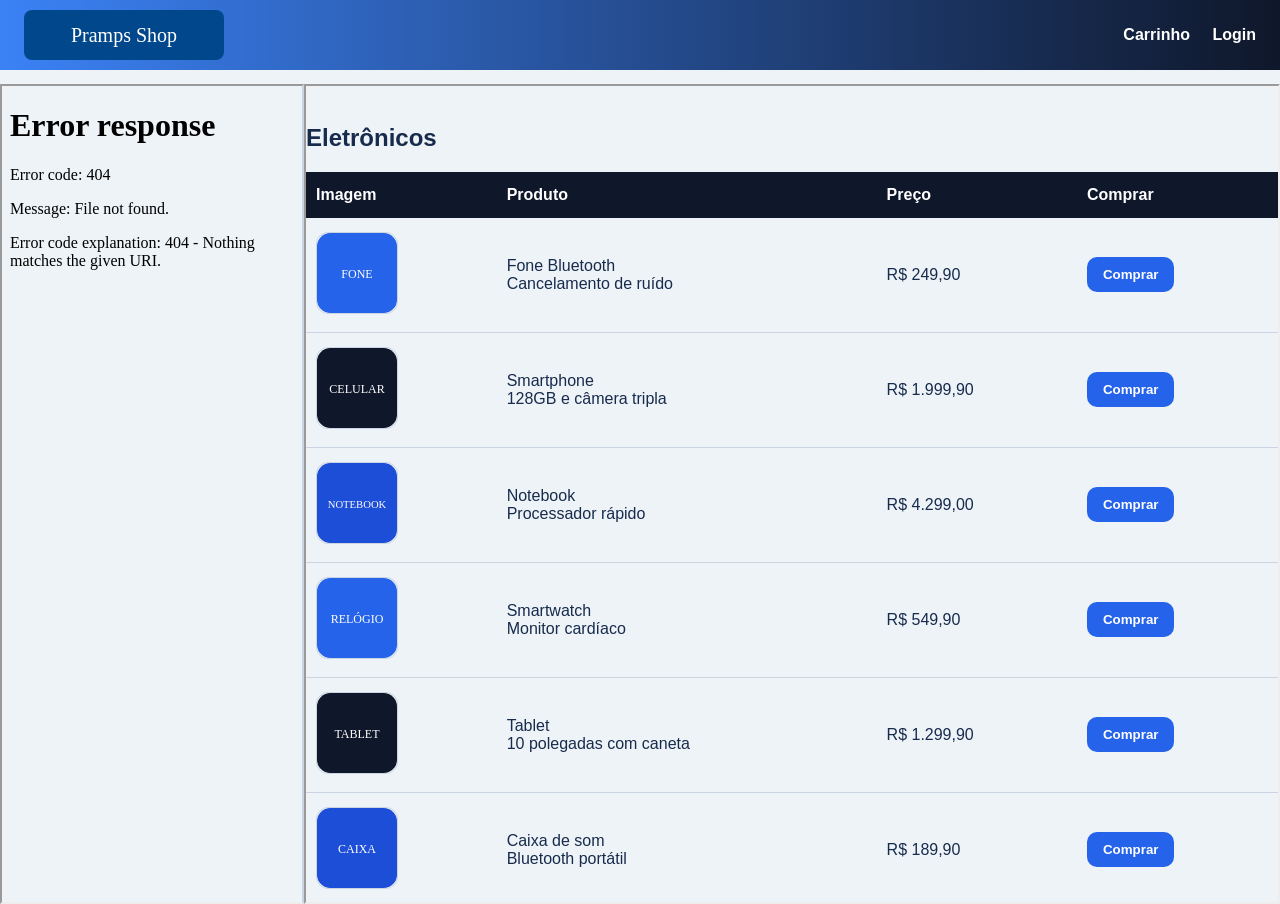
==== main/webapp/index.html @ 521104cb "first commit" ====
<!DOCTYPE html>
<html lang="pt-BR">
<head>
    <meta charset="UTF-8">
    <title>Pramps Shop</title>
    <link rel="stylesheet" href="styles.css">
</head>
<body>
    <iframe name="topFrame" src="topbar.html" class="frame-top" title="Topo"></iframe>
    <div class="frame-row">
        <iframe name="leftFrame" src="DepartmentServlet" class="frame-left" title="Departamentos"></iframe>
        <iframe name="mainFrame" src="produtos_eletronicos.html" class="frame-right" title="Produtos"></iframe>
    </div>
</body>
</html>
---- main/webapp/styles.css ----
body {
    margin: 0;
    font-family: Arial, sans-serif;
    background: #eef3f7;
    color: #172b4d;
}

cabecalho {
    display: flex;
    align-items: center;
    justify-content: space-between;
    background: linear-gradient(90deg, #3b82f6, #0f172a);
    color: white;
    padding: 10px 24px;
    box-sizing: border-box;
}

cabecalho .logo {
    height: 50px;
    border-radius: 8px;
}

cabecalho nav a {
    color: white;
    margin-left: 18px;
    text-decoration: none;
    font-weight: bold;
}

frame-row {
    display: flex;
    height: calc(100vh - 80px);
}

.frame-top {
    width: 100%;
    height: 80px;
    border: none;
}

.frame-row {
    display: flex;
    height: calc(100vh - 80px);
}

.frame-left {
    flex: 0 0 280px;
    border-right: 2px solid #cbd5e1;
}

.frame-right {
    flex: 1;
}

painel {
    padding: 18px;
}

departamento {
    display: block;
    margin-bottom: 14px;
    background: #ffffff;
    border-radius: 12px;
    padding: 14px;
    box-shadow: 0 2px 8px rgba(15, 23, 42, 0.08);
}

departamento a {
    color: #1d4ed8;
    font-weight: 700;
    text-decoration: none;
}

produto {
    display: block;
    border-bottom: 1px solid #e2e8f0;
    padding: 18px 0;
}

.produto-imagem {
    width: 80px;
    height: 80px;
    object-fit: cover;
    border-radius: 12px;
    border: 1px solid #cbd5e1;
}

.botao {
    display: inline-block;
    background: #2563eb;
    color: white;
    padding: 10px 16px;
    border-radius: 10px;
    border: none;
    text-decoration: none;
    font-weight: bold;
    cursor: pointer;
}

.botao:hover {
    background: #1d4ed8;
}

table {
    width: 100%;
    border-collapse: collapse;
    margin-top: 12px;
}

thead th {
    text-align: left;
    padding: 14px 10px;
    background: #0f172a;
    color: white;
    font-weight: 600;
}

tbody td {
    padding: 14px 10px;
    border-bottom: 1px solid #cbd5e1;
    vertical-align: middle;
}

input[type="number"] {
    width: 70px;
    padding: 8px;
    border: 1px solid #cbd5e1;
    border-radius: 8px;
}

form {
    margin: 0;
}

.form-card {
    background: #ffffff;
    padding: 18px;
    border-radius: 14px;
    border: 1px solid #d1d5db;
    box-shadow: 0 10px 24px rgba(15, 23, 42, 0.08);
}

.form-group {
    margin-bottom: 16px;
}

.form-group label {
    font-weight: 600;
    color: #0f172a;
}

input[type="email"],
input[type="tel"],
input[type="password"],
input[type="text"],
input[type="number"] {
    width: 100%;
    max-width: 100%;
    padding: 12px 14px;
    border: 1px solid #cbd5e1;
    border-radius: 10px;
    font-size: 1rem;
    margin-top: 8px;
    box-sizing: border-box;
}

input:invalid {
    border-color: #dc2626;
}

input:focus {
    outline: none;
    border-color: #2563eb;
    box-shadow: 0 0 0 3px rgba(37, 99, 235, 0.18);
}

.form-note {
    font-size: 0.9rem;
    color: #475569;
    margin-bottom: 16px;
}

.usuario {
    display: block;
    margin-bottom: 14px;
    font-size: 0.95rem;
    color: #334155;
}

.mensagem {
    margin: 16px 0;
    padding: 12px 16px;
    border-radius: 12px;
    background: #f8fafc;
    border: 1px solid #cbd5e1;
}

.lista-itens {
    list-style: none;
    padding: 0;
}

.lista-itens li {
    background: white;
    margin-bottom: 12px;
    border-radius: 12px;
    padding: 14px;
    box-shadow: 0 1px 6px rgba(15, 23, 42, 0.08);
}

.footer-total {
    text-align: right;
    margin-top: 18px;
    font-size: 1.05rem;
    font-weight: bold;
}
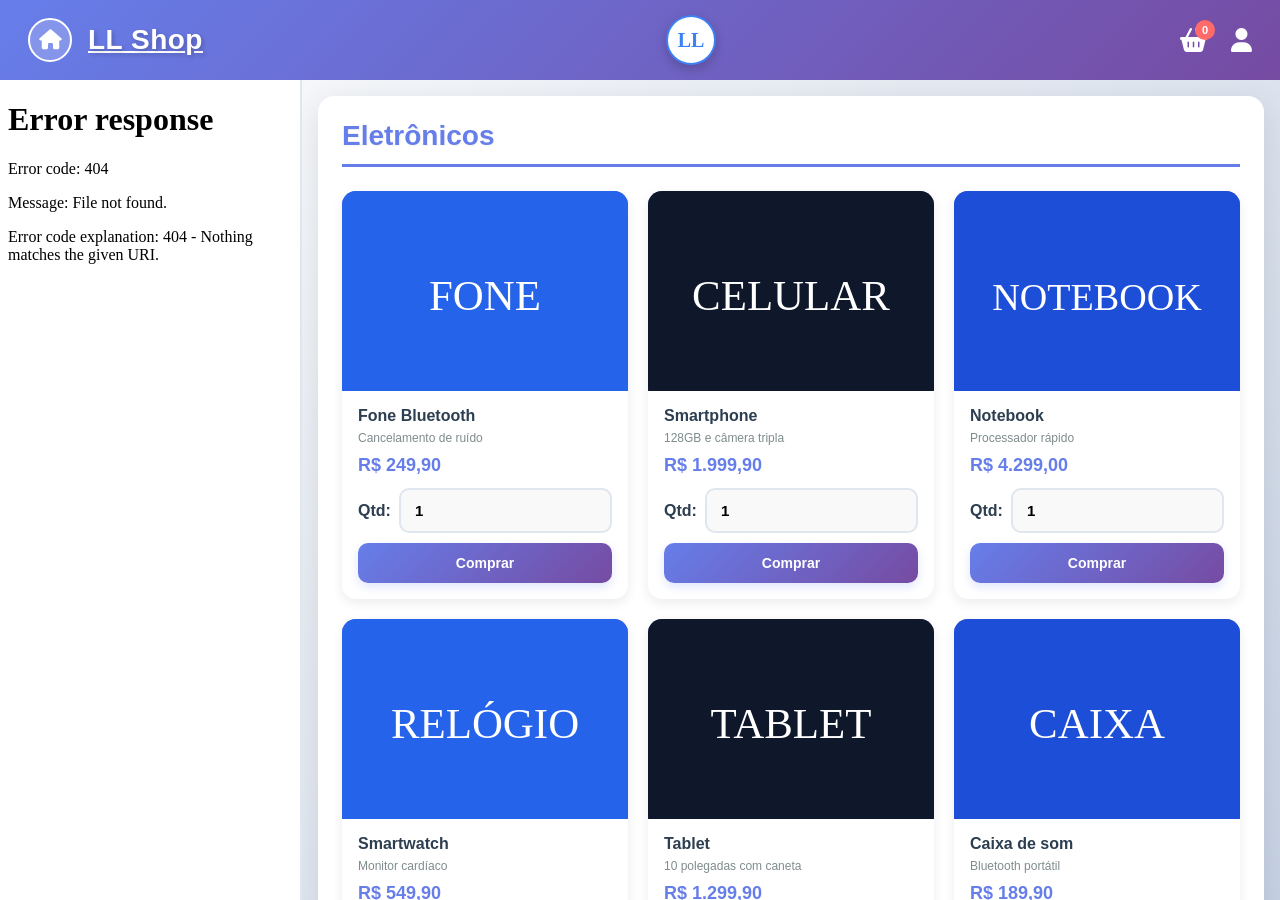
==== commit df2106c7: "correção login" ====
--- a/main/webapp/index.html
+++ b/main/webapp/index.html
@@ -2,14 +2,31 @@
 <html lang="pt-BR">
 <head>
     <meta charset="UTF-8">
-    <title>Pramps Shop</title>
+    <title>LL Shop</title>
     <link rel="stylesheet" href="styles.css">
 </head>
 <body>
-    <iframe name="topFrame" src="topbar.html" class="frame-top" title="Topo"></iframe>
+    <iframe name="topFrame" id="topFrame" src="topbar.html" class="frame-top" title="Topo" frameborder="0"></iframe>
     <div class="frame-row">
-        <iframe name="leftFrame" src="DepartmentServlet" class="frame-left" title="Departamentos"></iframe>
-        <iframe name="mainFrame" src="produtos_eletronicos.html" class="frame-right" title="Produtos"></iframe>
+        <iframe name="leftFrame" id="leftFrame" src="DepartmentServlet" class="frame-left" title="Departamentos" frameborder="0"></iframe>
+        <iframe name="mainFrame" id="mainFrame" src="produtos_eletronicos.html" class="frame-right" title="Conteúdo" frameborder="0"></iframe>
     </div>
+    <script>
+        function updateCartCount() {
+            // Atualizar contador de carrinho quando necessário
+            try {
+                const mainFrameDoc = document.getElementById('mainFrame').contentDocument;
+                if (mainFrameDoc && mainFrameDoc.body) {
+                    const cartBadge = document.querySelector('#cart-count');
+                    if (cartBadge) {
+                        // Tentar obter o count do carrinho (implementar conforme necessário)
+                    }
+                }
+            } catch (e) {
+                console.log('Cart update not available across frames');
+            }
+        }
+        setInterval(updateCartCount, 1000);
+    </script>
 </body>
 </html>
--- a/main/webapp/styles.css
+++ b/main/webapp/styles.css
@@ -1,41 +1,138 @@
+/* ======================
+   GLOBAL STYLES
+   ====================== */
+* {
+    margin: 0;
+    padding: 0;
+    box-sizing: border-box;
+}
+
 body {
-    margin: 0;
-    font-family: Arial, sans-serif;
-    background: #eef3f7;
-    color: #172b4d;
-}
-
+    font-family: 'Segoe UI', Tahoma, Geneva, Verdana, sans-serif;
+    background: linear-gradient(135deg, #f5f7fa 0%, #c3cfe2 100%);
+    color: #2c3e50;
+    min-height: 100vh;
+}
+
+/* ======================
+   HEADER / NAVBAR
+   ====================== */
 cabecalho {
     display: flex;
     align-items: center;
     justify-content: space-between;
-    background: linear-gradient(90deg, #3b82f6, #0f172a);
-    color: white;
-    padding: 10px 24px;
+    background: linear-gradient(135deg, #667eea 0%, #764ba2 100%);
+    color: white;
+    padding: 12px 28px;
     box-sizing: border-box;
-}
-
-cabecalho .logo {
+    box-shadow: 0 4px 15px rgba(102, 126, 234, 0.3);
+    position: sticky;
+    top: 0;
+    z-index: 100;
+    height: 80px;
+}
+
+.navbar-left {
+    display: flex;
+    align-items: center;
+    gap: 16px;
+}
+
+.btn-home {
+    background: rgba(255, 255, 255, 0.2);
+    color: white;
+    border: 2px solid white;
+    border-radius: 50%;
+    width: 44px;
+    height: 44px;
+    cursor: pointer;
+    font-size: 20px;
+    transition: all 0.3s ease;
+    display: flex;
+    align-items: center;
+    justify-content: center;
+}
+
+.btn-home:hover {
+    background: rgba(255, 255, 255, 0.3);
+    transform: scale(1.1);
+}
+
+.navbar-brand {
+    font-size: 28px;
+    font-weight: 800;
+    color: white;
+    cursor: pointer;
+    letter-spacing: 0.5px;
+    text-shadow: 2px 2px 4px rgba(0, 0, 0, 0.2);
+}
+
+.navbar-center {
+    flex: 1;
+    display: flex;
+    justify-content: center;
+    align-items: center;
+}
+
+.navbar-logo {
     height: 50px;
-    border-radius: 8px;
-}
-
-cabecalho nav a {
-    color: white;
-    margin-left: 18px;
+    width: 50px;
+    border-radius: 50%;
+    box-shadow: 0 4px 12px rgba(0, 0, 0, 0.2);
+    transition: transform 0.3s ease;
+}
+
+.navbar-logo:hover {
+    transform: scale(1.05) rotate(5deg);
+}
+
+.navbar-right {
+    display: flex;
+    gap: 24px;
+    align-items: center;
+}
+
+.nav-icon {
+    color: white;
+    font-size: 24px;
+    cursor: pointer;
+    transition: all 0.3s ease;
     text-decoration: none;
+    position: relative;
+    display: flex;
+    align-items: center;
+    justify-content: center;
+}
+
+.nav-icon:hover {
+    transform: scale(1.2) translateY(-4px);
+    filter: brightness(1.2);
+}
+
+.badge {
+    position: absolute;
+    top: -8px;
+    right: -8px;
+    background: #ff6b6b;
+    color: white;
+    border-radius: 50%;
+    width: 20px;
+    height: 20px;
+    display: flex;
+    align-items: center;
+    justify-content: center;
+    font-size: 11px;
     font-weight: bold;
 }
 
-frame-row {
-    display: flex;
-    height: calc(100vh - 80px);
-}
-
+/* ======================
+   FRAMES LAYOUT
+   ====================== */
 .frame-top {
     width: 100%;
     height: 80px;
     border: none;
+    display: block;
 }
 
 .frame-row {
@@ -45,108 +142,225 @@
 
 .frame-left {
     flex: 0 0 280px;
-    border-right: 2px solid #cbd5e1;
+    border-right: 2px solid #e0e6ed;
+    background: white;
+    overflow-y: auto;
 }
 
 .frame-right {
     flex: 1;
-}
-
+    overflow-y: auto;
+    background: linear-gradient(135deg, #f5f7fa 0%, #c3cfe2 100%);
+}
+
+/* ======================
+   PANEL & CONTAINER
+   ====================== */
 painel {
-    padding: 18px;
-}
-
+    display: block;
+    padding: 24px;
+    background: white;
+    margin: 16px;
+    border-radius: 16px;
+    box-shadow: 0 8px 32px rgba(0, 0, 0, 0.1);
+}
+
+painel h2 {
+    color: #667eea;
+    font-size: 28px;
+    margin-bottom: 24px;
+    padding-bottom: 12px;
+    border-bottom: 3px solid #667eea;
+    text-shadow: 1px 1px 2px rgba(0, 0, 0, 0.05);
+}
+
+/* ======================
+   DEPARTAMENTOS
+   ====================== */
 departamento {
     display: block;
-    margin-bottom: 14px;
-    background: #ffffff;
+    margin-bottom: 12px;
+    background: linear-gradient(135deg, #667eea 0%, #764ba2 100%);
     border-radius: 12px;
     padding: 14px;
-    box-shadow: 0 2px 8px rgba(15, 23, 42, 0.08);
+    box-shadow: 0 4px 12px rgba(102, 126, 234, 0.15);
+    transition: all 0.3s ease;
+}
+
+departamento:hover {
+    transform: translateX(4px);
+    box-shadow: 0 6px 20px rgba(102, 126, 234, 0.25);
 }
 
 departamento a {
-    color: #1d4ed8;
+    color: white;
     font-weight: 700;
     text-decoration: none;
-}
-
-produto {
-    display: block;
-    border-bottom: 1px solid #e2e8f0;
-    padding: 18px 0;
-}
-
-.produto-imagem {
-    width: 80px;
-    height: 80px;
+    font-size: 15px;
+    transition: all 0.3s ease;
+}
+
+departamento a:hover {
+    color: #fff;
+    text-shadow: 0 0 8px rgba(255, 255, 255, 0.5);
+}
+
+/* ======================
+   PRODUTOS - GRID LAYOUT
+   ====================== */
+.produtos-grid {
+    display: grid;
+    grid-template-columns: repeat(auto-fill, minmax(260px, 1fr));
+    gap: 20px;
+    margin-top: 20px;
+}
+
+.produto-card {
+    background: white;
+    border-radius: 14px;
+    overflow: hidden;
+    box-shadow: 0 4px 12px rgba(0, 0, 0, 0.08);
+    transition: all 0.3s ease;
+    display: flex;
+    flex-direction: column;
+}
+
+.produto-card:hover {
+    transform: translateY(-8px);
+    box-shadow: 0 12px 28px rgba(102, 126, 234, 0.2);
+}
+
+.produto-card .produto-imagem {
+    width: 100%;
+    height: 200px;
     object-fit: cover;
-    border-radius: 12px;
-    border: 1px solid #cbd5e1;
-}
-
+    background: linear-gradient(135deg, #667eea 0%, #764ba2 100%);
+}
+
+.produto-info {
+    padding: 16px;
+    display: flex;
+    flex-direction: column;
+    flex-grow: 1;
+}
+
+.produto-info h3 {
+    font-size: 16px;
+    color: #2c3e50;
+    margin-bottom: 6px;
+    font-weight: 700;
+}
+
+.produto-desc {
+    font-size: 12px;
+    color: #7f8c8d;
+    margin-bottom: 10px;
+}
+
+.produto-preco {
+    font-size: 18px;
+    color: #667eea;
+    font-weight: 800;
+    margin-bottom: 12px;
+}
+
+.produto-form {
+    display: flex;
+    flex-direction: column;
+    gap: 10px;
+    margin-top: auto;
+}
+
+.quantidade-group {
+    display: flex;
+    align-items: center;
+    gap: 8px;
+}
+
+.quantidade-group label {
+    font-weight: 600;
+    color: #2c3e50;
+    min-width: 30px;
+}
+
+.quantidade-group input {
+    flex: 1;
+    padding: 8px;
+    border: 2px solid #e0e6ed;
+    border-radius: 8px;
+    font-size: 14px;
+    font-weight: 600;
+    transition: all 0.2s ease;
+}
+
+.quantidade-group input:focus {
+    outline: none;
+    border-color: #667eea;
+    box-shadow: 0 0 0 3px rgba(102, 126, 234, 0.1);
+}
+
+/* ======================
+   BUTTONS
+   ====================== */
 .botao {
     display: inline-block;
-    background: #2563eb;
-    color: white;
-    padding: 10px 16px;
+    background: linear-gradient(135deg, #667eea 0%, #764ba2 100%);
+    color: white;
+    padding: 10px 20px;
     border-radius: 10px;
     border: none;
     text-decoration: none;
-    font-weight: bold;
+    font-weight: 600;
     cursor: pointer;
+    transition: all 0.3s ease;
+    box-shadow: 0 4px 10px rgba(102, 126, 234, 0.2);
+    font-size: 14px;
 }
 
 .botao:hover {
-    background: #1d4ed8;
-}
-
-table {
+    transform: translateY(-2px);
+    box-shadow: 0 6px 20px rgba(102, 126, 234, 0.3);
+}
+
+.botao:active {
+    transform: translateY(0);
+}
+
+.botao-large {
+    padding: 14px 32px;
+    font-size: 16px;
     width: 100%;
-    border-collapse: collapse;
-    margin-top: 12px;
-}
-
-thead th {
-    text-align: left;
-    padding: 14px 10px;
-    background: #0f172a;
-    color: white;
-    font-weight: 600;
-}
-
-tbody td {
-    padding: 14px 10px;
-    border-bottom: 1px solid #cbd5e1;
-    vertical-align: middle;
-}
-
-input[type="number"] {
-    width: 70px;
-    padding: 8px;
-    border: 1px solid #cbd5e1;
-    border-radius: 8px;
-}
-
+}
+
+.botao-comprar {
+    padding: 12px;
+    font-size: 14px;
+}
+
+/* ======================
+   FORMS
+   ====================== */
 form {
     margin: 0;
 }
 
 .form-card {
-    background: #ffffff;
-    padding: 18px;
+    background: white;
+    padding: 24px;
     border-radius: 14px;
-    border: 1px solid #d1d5db;
-    box-shadow: 0 10px 24px rgba(15, 23, 42, 0.08);
+    border: 2px solid #e0e6ed;
+    box-shadow: 0 8px 24px rgba(0, 0, 0, 0.08);
 }
 
 .form-group {
-    margin-bottom: 16px;
+    margin-bottom: 18px;
 }
 
 .form-group label {
     font-weight: 600;
-    color: #0f172a;
+    color: #2c3e50;
+    display: block;
+    margin-bottom: 8px;
 }
 
 input[type="email"],
@@ -155,44 +369,153 @@
 input[type="text"],
 input[type="number"] {
     width: 100%;
-    max-width: 100%;
     padding: 12px 14px;
-    border: 1px solid #cbd5e1;
+    border: 2px solid #e0e6ed;
     border-radius: 10px;
-    font-size: 1rem;
-    margin-top: 8px;
-    box-sizing: border-box;
+    font-size: 15px;
+    font-family: inherit;
+    transition: all 0.3s ease;
+    background: #f9f9f9;
+}
+
+input[type="email"]:focus,
+input[type="tel"]:focus,
+input[type="password"]:focus,
+input[type="text"]:focus,
+input[type="number"]:focus {
+    outline: none;
+    border-color: #667eea;
+    background: white;
+    box-shadow: 0 0 0 4px rgba(102, 126, 234, 0.1);
 }
 
 input:invalid {
-    border-color: #dc2626;
-}
-
-input:focus {
-    outline: none;
-    border-color: #2563eb;
-    box-shadow: 0 0 0 3px rgba(37, 99, 235, 0.18);
+    border-color: #e74c3c;
 }
 
 .form-note {
-    font-size: 0.9rem;
-    color: #475569;
+    font-size: 13px;
+    color: #7f8c8d;
     margin-bottom: 16px;
-}
-
+    padding: 8px 12px;
+    background: #f0f3ff;
+    border-radius: 8px;
+    border-left: 4px solid #667eea;
+}
+
+/* ======================
+   LOGIN CONTAINER
+   ====================== */
+.login-container {
+    display: flex;
+    align-items: center;
+    justify-content: center;
+    min-height: 100vh;
+    background: linear-gradient(135deg, #667eea 0%, #764ba2 100%);
+    padding: 20px;
+}
+
+.login-card {
+    background: white;
+    border-radius: 16px;
+    box-shadow: 0 20px 60px rgba(0, 0, 0, 0.2);
+    width: 100%;
+    max-width: 420px;
+    padding: 40px;
+}
+
+.login-header {
+    text-align: center;
+    margin-bottom: 32px;
+}
+
+.login-header h1 {
+    font-size: 32px;
+    color: #667eea;
+    margin-bottom: 8px;
+}
+
+.login-header p {
+    color: #7f8c8d;
+    font-size: 15px;
+}
+
+mensagem {
+    display: block;
+    margin: 20px 0;
+    padding: 14px 16px;
+    border-radius: 12px;
+    background: #f0f3ff;
+    border-left: 4px solid #667eea;
+    text-align: center;
+}
+
+mensagem a {
+    color: #667eea;
+    text-decoration: none;
+    font-weight: 600;
+    transition: all 0.3s ease;
+}
+
+mensagem a:hover {
+    color: #764ba2;
+    text-decoration: underline;
+}
+
+mensagem p {
+    margin: 0;
+    font-size: 14px;
+    color: #2c3e50;
+}
+
+/* ======================
+   TABLES
+   ====================== */
+table {
+    width: 100%;
+    border-collapse: collapse;
+    margin-top: 12px;
+    background: white;
+    border-radius: 12px;
+    overflow: hidden;
+}
+
+thead th {
+    text-align: left;
+    padding: 16px 12px;
+    background: linear-gradient(135deg, #667eea 0%, #764ba2 100%);
+    color: white;
+    font-weight: 600;
+    font-size: 14px;
+}
+
+tbody tr {
+    border-bottom: 1px solid #e0e6ed;
+    transition: all 0.3s ease;
+}
+
+tbody tr:hover {
+    background: #f9f9fc;
+}
+
+tbody td {
+    padding: 16px 12px;
+    vertical-align: middle;
+    color: #2c3e50;
+}
+
+/* ======================
+   USUARIO / LISTA ITENS
+   ====================== */
 .usuario {
     display: block;
     margin-bottom: 14px;
-    font-size: 0.95rem;
-    color: #334155;
-}
-
-.mensagem {
-    margin: 16px 0;
-    padding: 12px 16px;
-    border-radius: 12px;
-    background: #f8fafc;
-    border: 1px solid #cbd5e1;
+    font-size: 14px;
+    color: #667eea;
+    background: #f0f3ff;
+    padding: 12px 14px;
+    border-radius: 10px;
+    border-left: 4px solid #667eea;
 }
 
 .lista-itens {
@@ -204,13 +527,97 @@
     background: white;
     margin-bottom: 12px;
     border-radius: 12px;
-    padding: 14px;
-    box-shadow: 0 1px 6px rgba(15, 23, 42, 0.08);
+    padding: 16px;
+    box-shadow: 0 2px 8px rgba(0, 0, 0, 0.06);
+    border-left: 4px solid #667eea;
+    transition: all 0.3s ease;
+}
+
+.lista-itens li:hover {
+    box-shadow: 0 4px 16px rgba(102, 126, 234, 0.15);
 }
 
 .footer-total {
     text-align: right;
-    margin-top: 18px;
-    font-size: 1.05rem;
-    font-weight: bold;
-}
+    margin-top: 24px;
+    padding-top: 16px;
+    border-top: 2px solid #e0e6ed;
+    font-size: 18px;
+    font-weight: 800;
+    color: #667eea;
+}
+
+/* ======================
+   SCROLLBAR STYLING
+   ====================== */
+::-webkit-scrollbar {
+    width: 8px;
+    height: 8px;
+}
+
+::-webkit-scrollbar-track {
+    background: #f1f1f1;
+}
+
+::-webkit-scrollbar-thumb {
+    background: linear-gradient(135deg, #667eea 0%, #764ba2 100%);
+    border-radius: 10px;
+}
+
+::-webkit-scrollbar-thumb:hover {
+    background: linear-gradient(135deg, #764ba2 0%, #667eea 100%);
+}
+
+/* ======================
+   RESPONSIVE DESIGN
+   ====================== */
+@media (max-width: 768px) {
+    .frame-left {
+        flex: 0 0 200px;
+    }
+
+    .produtos-grid {
+        grid-template-columns: repeat(auto-fill, minmax(200px, 1fr));
+        gap: 12px;
+    }
+
+    painel {
+        padding: 16px;
+        margin: 12px;
+    }
+
+    cabecalho {
+        padding: 10px 16px;
+    }
+
+    .navbar-brand {
+        font-size: 20px;
+    }
+
+    .navbar-logo {
+        height: 40px;
+        width: 40px;
+    }
+}
+
+@media (max-width: 480px) {
+    .frame-left {
+        display: none;
+    }
+
+    .frame-row {
+        flex-direction: column;
+    }
+
+    .produtos-grid {
+        grid-template-columns: 1fr;
+    }
+
+    .login-card {
+        padding: 24px;
+    }
+
+    painel h2 {
+        font-size: 22px;
+    }
+}
